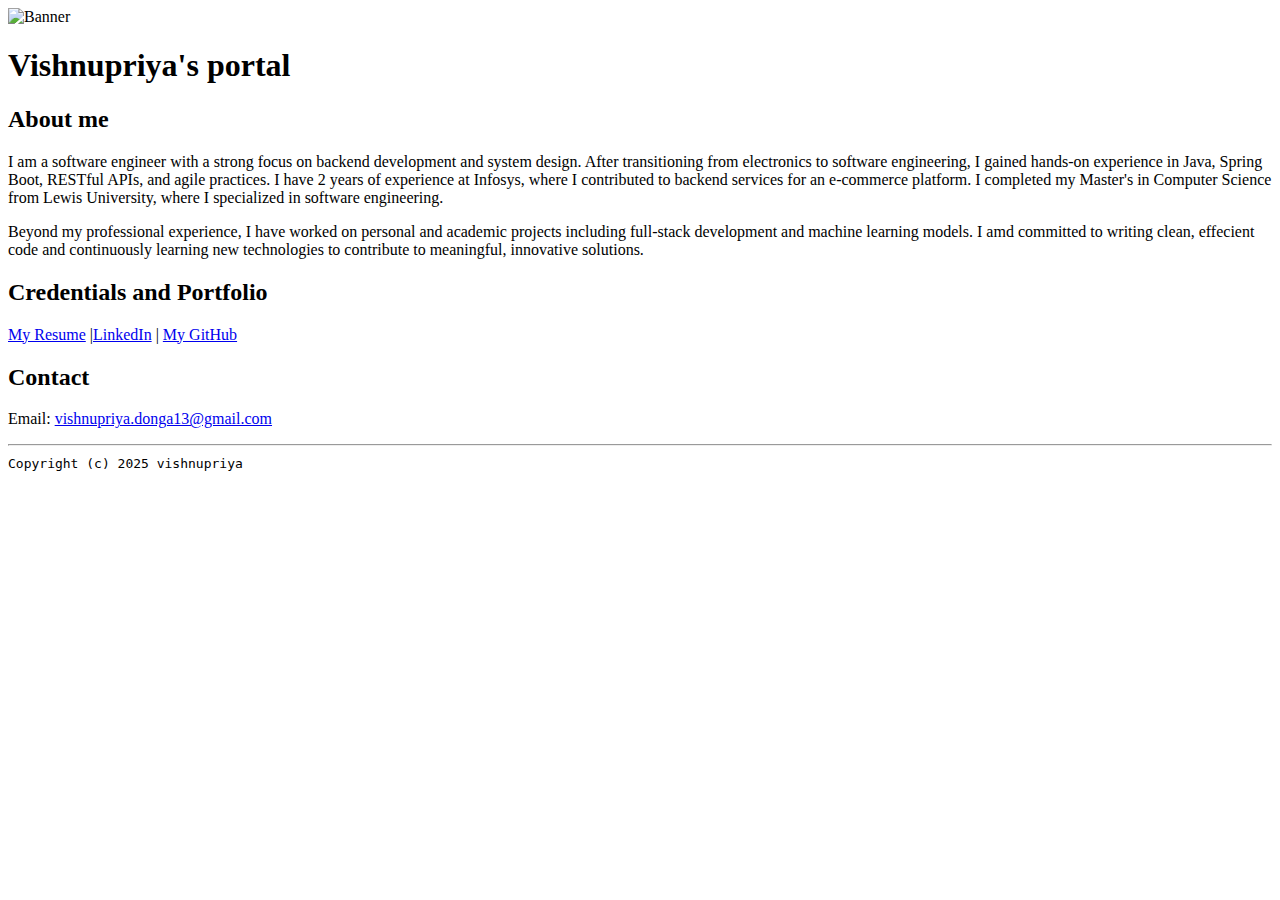
==== index.html @ f347284d "Add files via upload" ====
<!doctype html>

<!-- this is a comment for human! -->

<html lang="en">

  <header>
    <title>Vishnupriya's portal</title>
    <link rel="stylesheet" href="css/master.css">
    <link rel="FaviconIcon" href="favicon.ico" type="image/x-icon">
    <link rel="shortcut" href="favicon.ico" type="image/x-icon">
    <meta name="viewport" content="width=device-width, initial-scale=1, shrink-to-fit=no">
    <meta name="name" content="Vishnupriya's Portal">
    <meta name="robots" content="noindex, nofollow">
  </header>

  <body>
    <img src="images/banner.jpg" alt="Banner" style="width:100%; height:auto; display:block; object-fit:cover;">
    <h1>Vishnupriya's portal</h1>

    <h2>About me</h2>
    <p>I am a software engineer with a strong focus on backend development and system design. After transitioning from electronics to software engineering, I gained hands-on experience in Java, Spring Boot, RESTful APIs, and agile practices. I have 2 years of experience at Infosys, where I contributed to backend services for an e-commerce platform. I completed my Master's in Computer Science from Lewis University, where I specialized in software engineering.</p>
    <p>Beyond my professional experience, I have worked on personal and academic projects including full-stack development and machine learning models. I amd committed to writing clean, effecient code and continuously learning new technologies to contribute to meaningful, innovative solutions.</p>

    <h2>Credentials and Portfolio</h2>
    <p><a href="resume.html">My Resume</a> |<a href="https://www.linkedin.com/in/vishnupriyadonga/">LinkedIn</a> | <a href="https://github.com/VishnuPriya0313">My GitHub</a><p>

    <h2>Contact</h2>
    <p>Email: <a href="mailto:vishnupriya.donga13@gmail.com">vishnupriya.donga13@gmail.com</a></p>
  </body>

  <footer>
    <hr>
    <code>Copyright (c) 2025 vishnupriya</code>
  </footer>

</html>
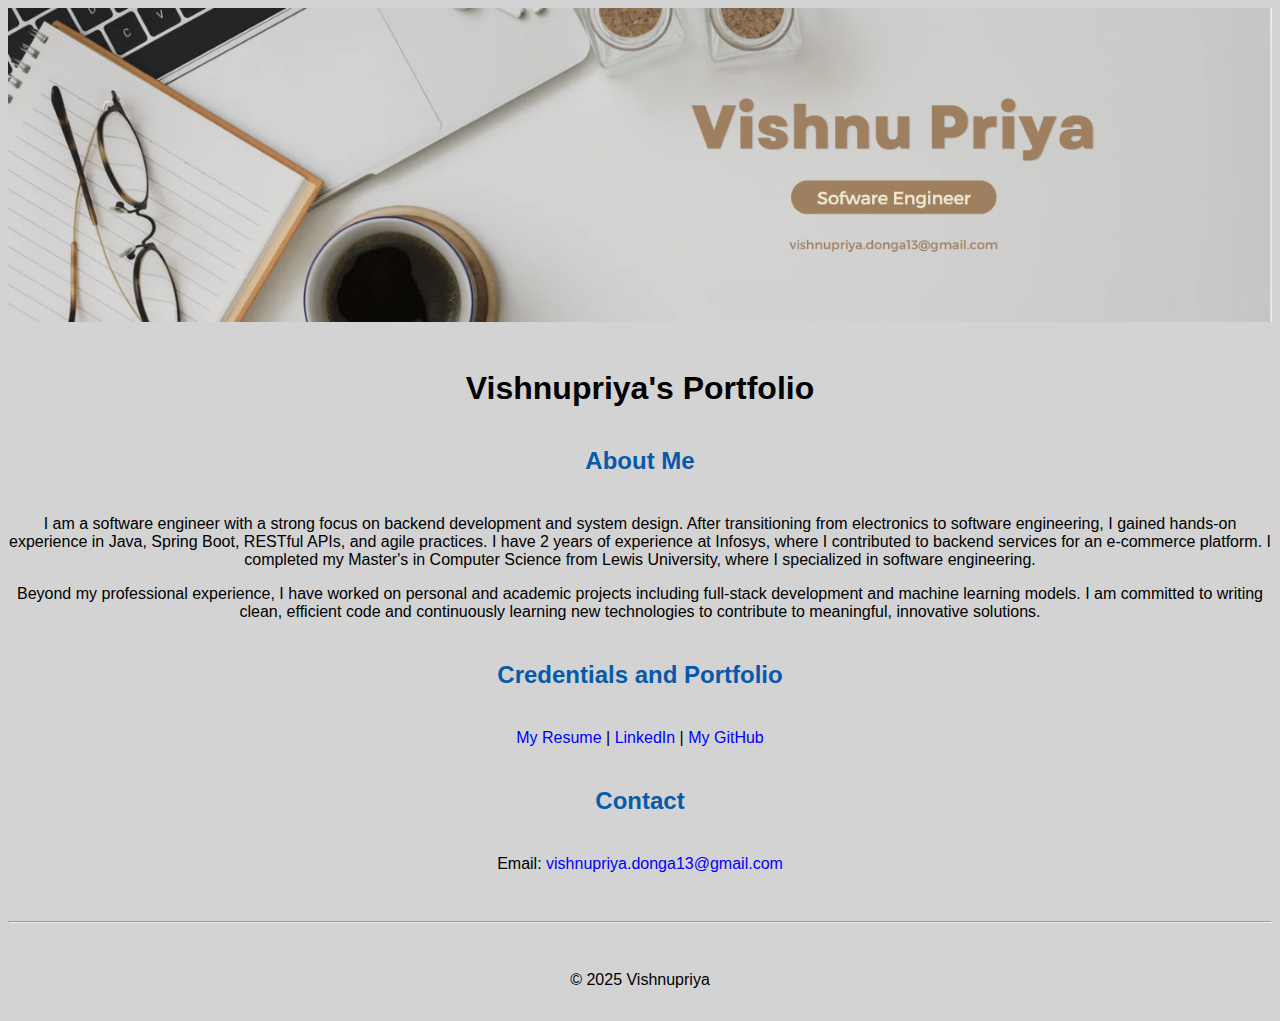
==== commit 22705b17: "commit" ====
--- a/index.html
+++ b/index.html
@@ -1,37 +1,41 @@
-<!doctype html>
-
-<!-- this is a comment for human! -->
-
+<!DOCTYPE html>
 <html lang="en">
-
-  <header>
-    <title>Vishnupriya's portal</title>
+  <head>
+    <meta charset="UTF-8">
+    <meta name="viewport" content="width=device-width, initial-scale=1.0">
+    <meta name="description" content="Vishnupriya's portfolio - A professional software engineer specialized in backend development and system design.">
+    <meta name="robots" content="noindex, nofollow">
+    <title>Vishnupriya's Portfolio</title>
     <link rel="stylesheet" href="css/master.css">
-    <link rel="FaviconIcon" href="favicon.ico" type="image/x-icon">
-    <link rel="shortcut" href="favicon.ico" type="image/x-icon">
-    <meta name="viewport" content="width=device-width, initial-scale=1, shrink-to-fit=no">
-    <meta name="name" content="Vishnupriya's Portal">
-    <meta name="robots" content="noindex, nofollow">
-  </header>
-
+    <link rel="icon" href="favicon.ico" type="image/x-icon">
+  </head>
   <body>
-    <img src="images/banner.jpg" alt="Banner" style="width:100%; height:auto; display:block; object-fit:cover;">
-    <h1>Vishnupriya's portal</h1>
-
-    <h2>About me</h2>
-    <p>I am a software engineer with a strong focus on backend development and system design. After transitioning from electronics to software engineering, I gained hands-on experience in Java, Spring Boot, RESTful APIs, and agile practices. I have 2 years of experience at Infosys, where I contributed to backend services for an e-commerce platform. I completed my Master's in Computer Science from Lewis University, where I specialized in software engineering.</p>
-    <p>Beyond my professional experience, I have worked on personal and academic projects including full-stack development and machine learning models. I amd committed to writing clean, effecient code and continuously learning new technologies to contribute to meaningful, innovative solutions.</p>
-
-    <h2>Credentials and Portfolio</h2>
-    <p><a href="resume.html">My Resume</a> |<a href="https://www.linkedin.com/in/vishnupriyadonga/">LinkedIn</a> | <a href="https://github.com/VishnuPriya0313">My GitHub</a><p>
-
-    <h2>Contact</h2>
-    <p>Email: <a href="mailto:vishnupriya.donga13@gmail.com">vishnupriya.donga13@gmail.com</a></p>
+    <header>
+      <img src="images/banner.jpg" alt="Banner" style="width:100%; height:auto; display:block; object-fit:cover;">
+      <h1>Vishnupriya's Portfolio</h1>
+    </header>
+    <main>
+      <section>
+        <h2>About Me</h2>
+        <p>I am a software engineer with a strong focus on backend development and system design. After transitioning from electronics to software engineering, I gained hands-on experience in Java, Spring Boot, RESTful APIs, and agile practices. I have 2 years of experience at Infosys, where I contributed to backend services for an e-commerce platform. I completed my Master's in Computer Science from Lewis University, where I specialized in software engineering.</p>
+        <p>Beyond my professional experience, I have worked on personal and academic projects including full-stack development and machine learning models. I am committed to writing clean, efficient code and continuously learning new technologies to contribute to meaningful, innovative solutions.</p>
+      </section>
+      <section>
+        <h2>Credentials and Portfolio</h2>
+        <p>
+          <a href="resume.html">My Resume</a> |
+          <a href="https://www.linkedin.com/in/vishnupriyadonga/" target="_blank" rel="noopener">LinkedIn</a> |
+          <a href="https://github.com/VishnuPriya0313" target="_blank" rel="noopener">My GitHub</a>
+        </p>
+      </section>
+      <section>
+        <h2>Contact</h2>
+        <p>Email: <a href="mailto:vishnupriya.donga13@gmail.com">vishnupriya.donga13@gmail.com</a></p>
+      </section>
+    </main>
+    <footer>
+      <hr>
+      <p>&copy; 2025 Vishnupriya</p>
+    </footer>
   </body>
-
-  <footer>
-    <hr>
-    <code>Copyright (c) 2025 vishnupriya</code>
-  </footer>
-
-</html>
+</html>--- a/css/master.css
+++ b/css/master.css
@@ -0,0 +1,63 @@
+/* Cascading stylesheet for the website */
+
+/* Text inside these asterisks and slashes are comments for human */
+
+  a {
+    color: blue;/* set the text color to blue here */
+    text-decoration: none; /* This means we do not want hyperlinks to be underlined */
+  }
+
+  a:hover {
+    color: red;/* set the text color to red here */
+    text-decoration: none; /* This means we do not want hyperlinks to be underlined */
+  }
+
+  body {
+    background-color: #D3D3D3;/* set the background color here */
+    color: black;/* set the text color to black here */
+    font-family: Arial, Helvetica, sans-serif;/* set the font here */
+    text-align: center;/* set the text alignment here */
+   }
+
+  footer {
+    margin-top: 2rem;
+    margin-bottom: 2rem;
+  }
+
+  h1 {
+    margin-bottom: 0.5rem;
+    margin-top: 3rem;
+   }
+
+  h2 {
+    margin-bottom: 2.5rem;
+    margin-top: 2.5rem;
+    color: #075AAB/* set the text color of to #075AAB here */
+    /* set both the bottom margin and top margin to 2.5rem here */
+   }
+
+  h3 {
+    margin-bottom: 0;
+    margin-top: 2rem;
+  }
+
+  h4 {
+    margin-bottom: 1rem;
+    margin-top: 0.5rem;
+  }
+
+  h5 {
+    margin-top: 0.5rem;
+  }
+
+  hr {
+    margin-bottom: 3rem;
+    margin-top: 3rem;
+  }
+
+  /* this controls how the bullet points in the resume page looks */
+  ul {
+    display: table;
+    margin: 0 auto;
+    text-align: left;
+  }
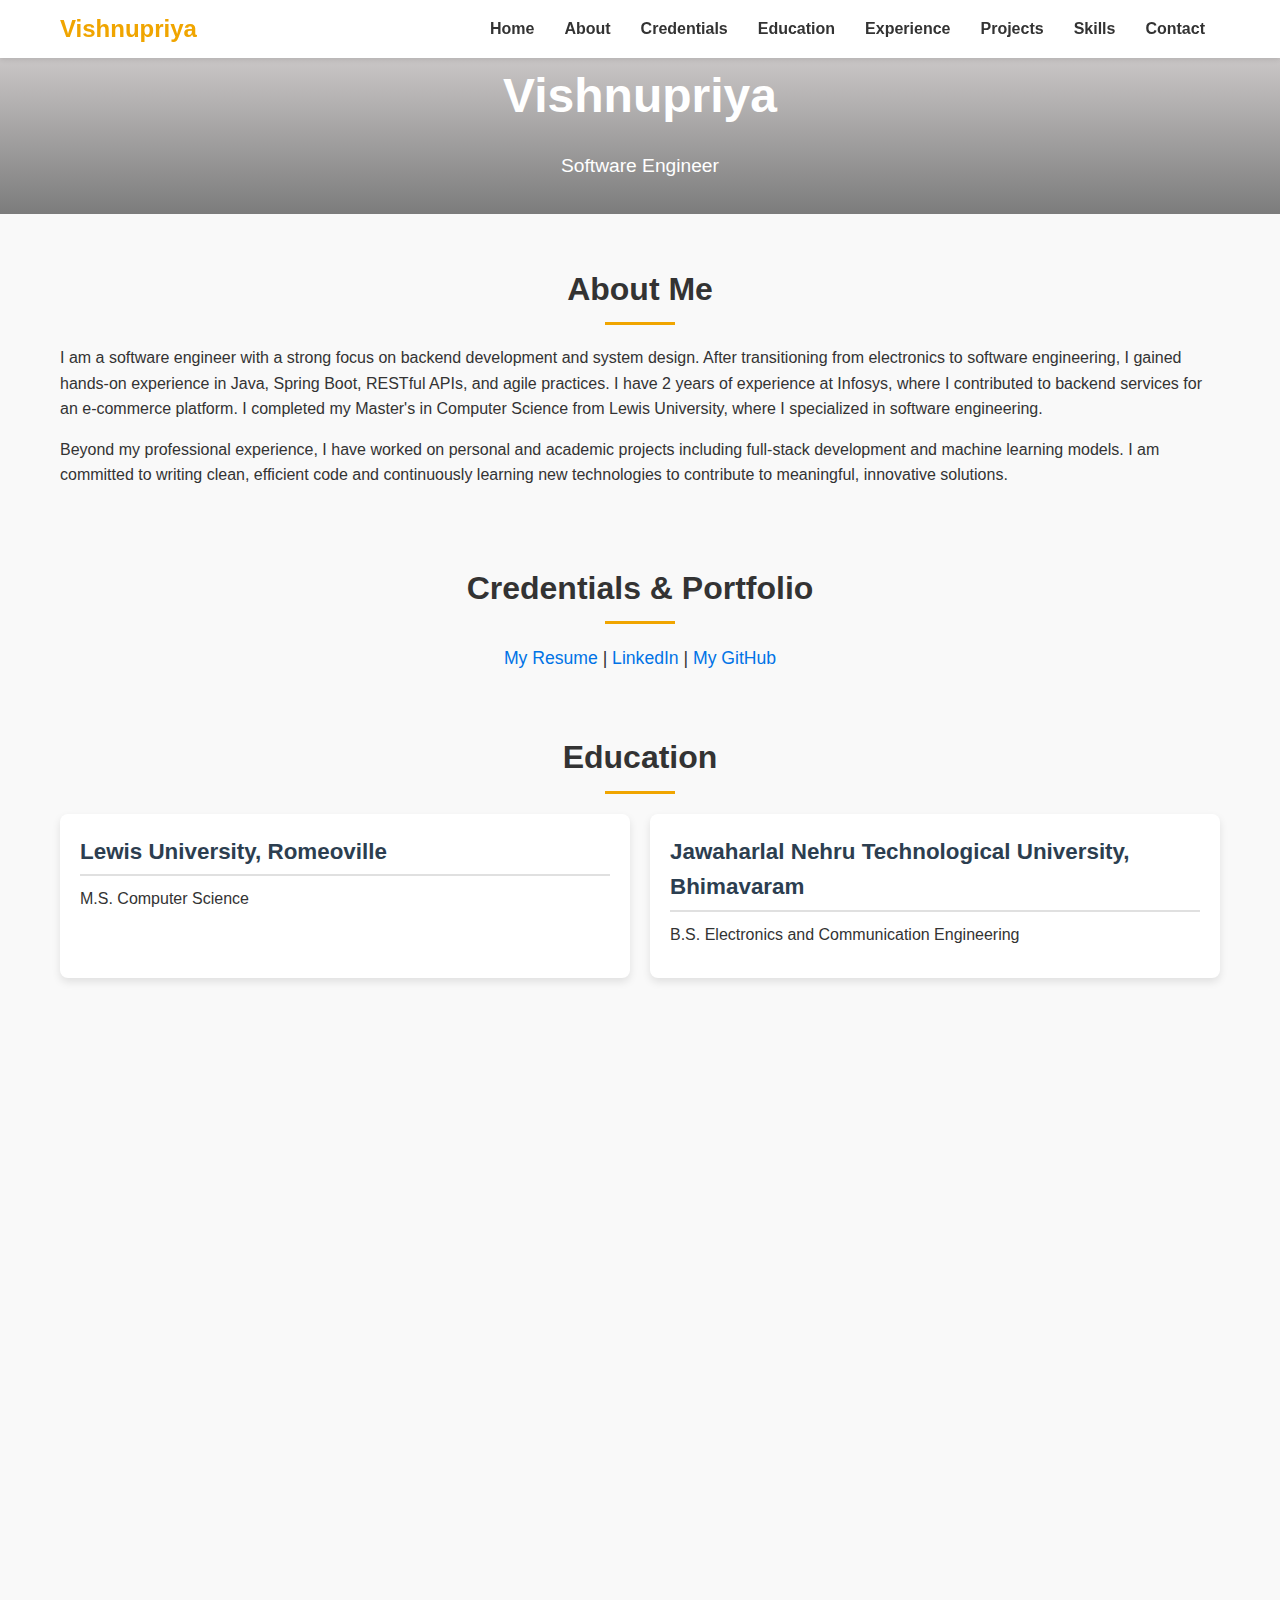
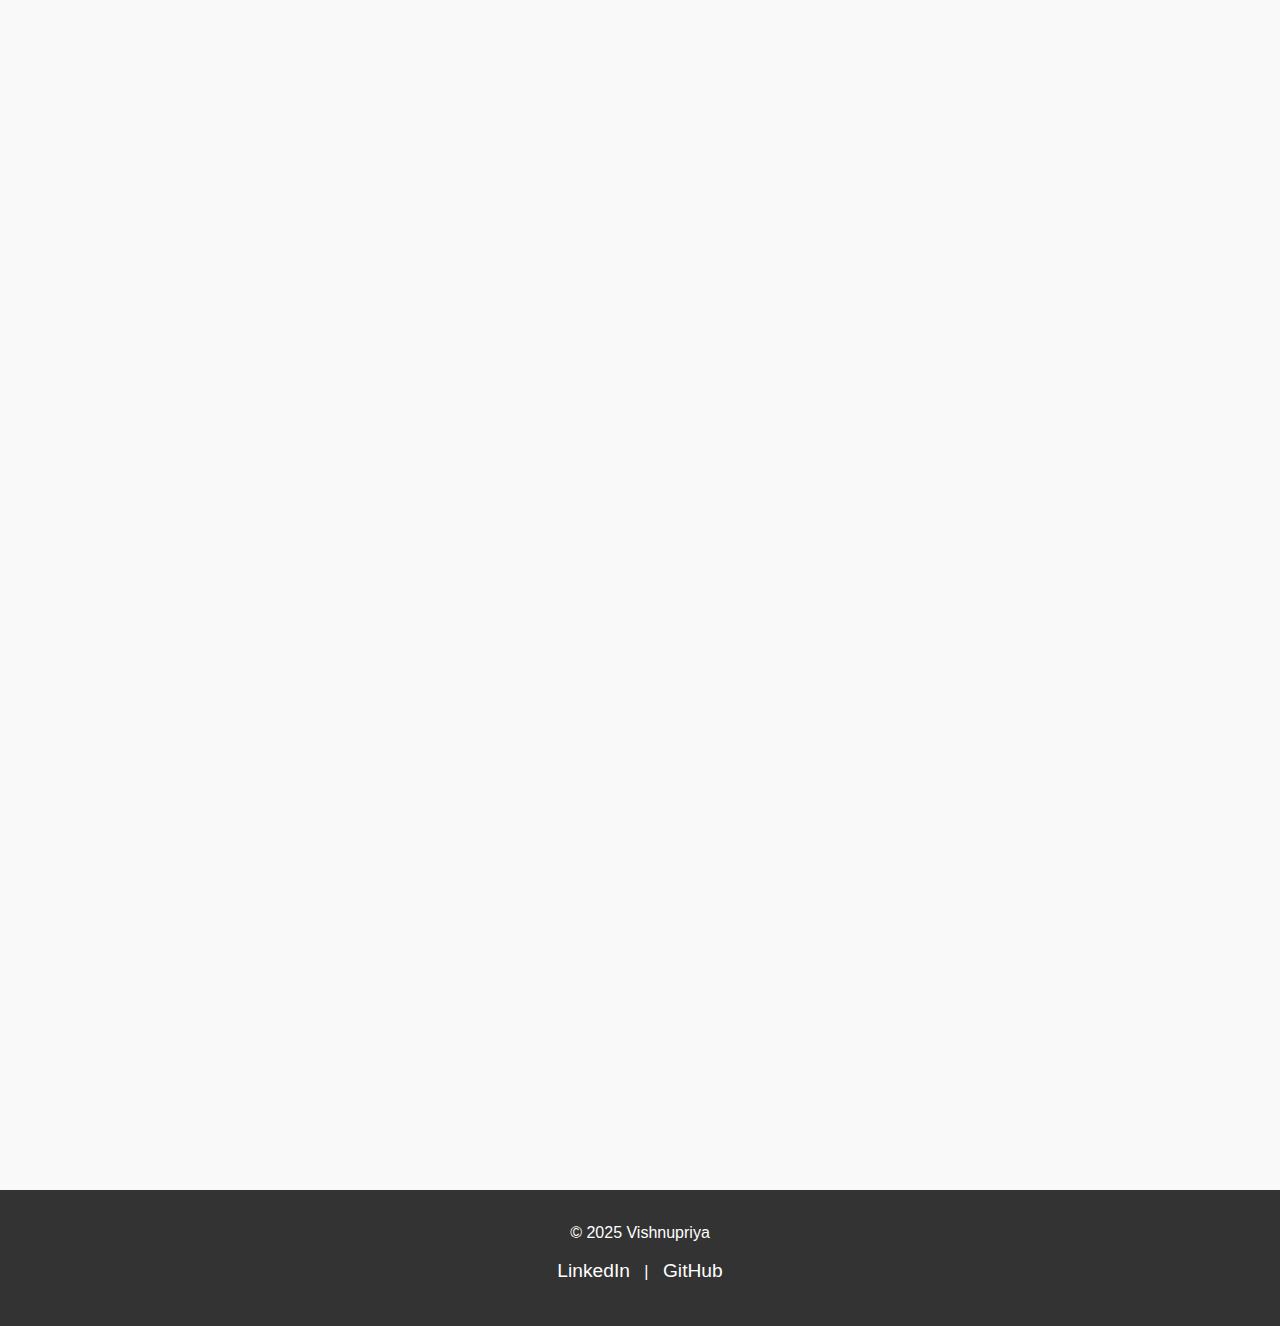
==== commit 528e2287: "commit" ====
--- a/index.html
+++ b/index.html
@@ -1,41 +1,234 @@
 <!DOCTYPE html>
 <html lang="en">
   <head>
-    <meta charset="UTF-8">
-    <meta name="viewport" content="width=device-width, initial-scale=1.0">
-    <meta name="description" content="Vishnupriya's portfolio - A professional software engineer specialized in backend development and system design.">
-    <meta name="robots" content="noindex, nofollow">
-    <title>Vishnupriya's Portfolio</title>
-    <link rel="stylesheet" href="css/master.css">
-    <link rel="icon" href="favicon.ico" type="image/x-icon">
+    <meta charset="UTF-8" />
+    <meta name="viewport" content="width=device-width, initial-scale=1.0" />
+    <meta name="description" content="Vishnupriya's portfolio and resume – A professional software engineer specialized in backend development and system design." />
+    <meta name="robots" content="noindex, nofollow" />
+    <title>Vishnupriya's Portfolio & Resume</title>
+    <link rel="icon" href="favicon.ico" type="image/x-icon" />
+    <link rel="stylesheet" href="css/master.css" />
   </head>
   <body>
-    <header>
-      <img src="images/banner.jpg" alt="Banner" style="width:100%; height:auto; display:block; object-fit:cover;">
-      <h1>Vishnupriya's Portfolio</h1>
+    <!-- NAVIGATION -->
+    <nav>
+      <div class="nav-container">
+        <h2>Vishnupriya</h2>
+        <ul>
+          <li><a href="#home">Home</a></li>
+          <li><a href="#about">About</a></li>
+          <li><a href="#credentials">Credentials</a></li>
+          <li><a href="#education">Education</a></li>
+          <li><a href="#experience">Experience</a></li>
+          <li><a href="#projects">Projects</a></li>
+          <li><a href="#skills">Skills</a></li>
+          <li><a href="#contact">Contact</a></li>
+        </ul>
+      </div>
+    </nav>
+    
+    <!-- HERO SECTION -->
+    <header id="home">
+      <div class="hero-content">
+        <h1>Vishnupriya</h1>
+        <p>Software Engineer</p>
+      </div>
     </header>
+    
+    <!-- MAIN CONTENT -->
     <main>
-      <section>
+      <!-- ABOUT SECTION -->
+      <section id="about">
         <h2>About Me</h2>
-        <p>I am a software engineer with a strong focus on backend development and system design. After transitioning from electronics to software engineering, I gained hands-on experience in Java, Spring Boot, RESTful APIs, and agile practices. I have 2 years of experience at Infosys, where I contributed to backend services for an e-commerce platform. I completed my Master's in Computer Science from Lewis University, where I specialized in software engineering.</p>
-        <p>Beyond my professional experience, I have worked on personal and academic projects including full-stack development and machine learning models. I am committed to writing clean, efficient code and continuously learning new technologies to contribute to meaningful, innovative solutions.</p>
-      </section>
-      <section>
-        <h2>Credentials and Portfolio</h2>
+        <div class="about-content">
+          <div class="about-text">
+            <p>
+              I am a software engineer with a strong focus on backend development and system design. After transitioning from electronics to software engineering, I gained hands-on experience in Java, Spring Boot, RESTful APIs, and agile practices. I have 2 years of experience at Infosys, where I contributed to backend services for an e-commerce platform. I completed my Master's in Computer Science from Lewis University, where I specialized in software engineering.
+            </p>
+            <p>
+              Beyond my professional experience, I have worked on personal and academic projects including full-stack development and machine learning models. I am committed to writing clean, efficient code and continuously learning new technologies to contribute to meaningful, innovative solutions.
+            </p>
+          </div>
+        </div>
+      </section>
+      
+      <!-- CREDENTIALS & PORTFOLIO SECTION -->
+      <section id="credentials">
+        <h2>Credentials & Portfolio</h2>
         <p>
-          <a href="resume.html">My Resume</a> |
-          <a href="https://www.linkedin.com/in/vishnupriyadonga/" target="_blank" rel="noopener">LinkedIn</a> |
-          <a href="https://github.com/VishnuPriya0313" target="_blank" rel="noopener">My GitHub</a>
+          <a href="resume.html" target="_blank">My Resume</a> |
+          <a href="https://www.linkedin.com/in/vishnupriyadonga/" target="_blank">LinkedIn</a> |
+          <a href="https://github.com/VishnuPriya0313" target="_blank">My GitHub</a>
         </p>
       </section>
-      <section>
+      
+      <!-- EDUCATION SECTION -->
+      <section id="education">
+        <h2>Education</h2>
+        <div class="card-grid">
+          <div class="card">
+            <h3>Lewis University, Romeoville</h3>
+            <p>M.S. Computer Science</p>
+          </div>
+          <div class="card">
+            <h3>Jawaharlal Nehru Technological University, Bhimavaram</h3>
+            <p>B.S. Electronics and Communication Engineering</p>
+          </div>
+        </div>
+      </section>
+      
+      <!-- PROFESSIONAL EXPERIENCE SECTION -->
+      <section id="experience">
+        <h2>Professional Experience</h2>
+        <div class="card-grid">
+          <div class="card">
+            <h3>Systems Engineer</h3>
+            <p><strong>Infosys, Hyderabad, India</strong><br>Sep 2021 – Aug 2023</p>
+            <p>
+              <strong>Tech Stack:</strong> Java, Spring Boot, REST APIs, JUnit, Swagger, Postman, SonarQube, Maven, XML, JSON, Git, Bitbucket, Confluence
+            </p>
+            <ul>
+              <li>Developed and maintained backend services for a US-based e-commerce application.</li>
+              <li>Worked on key modules including payments, address management, and cart/checkout.</li>
+              <li>Created and executed test cases to ensure high software quality.</li>
+              <li>Collaborated with cross-functional teams in Agile sprints.</li>
+              <li>Utilized tools such as Postman, Swagger, and JIRA.</li>
+            </ul>
+          </div>
+        </div>
+      </section>
+      
+      <!-- PROJECTS SECTION -->
+      <section id="projects">
+        <h2>Projects</h2>
+        <div class="card-grid">
+          <div class="card">
+            <h3>TODO Manager</h3>
+            <p>
+              <strong>Tech Stack:</strong> Java, Spring Boot, React, REST APIs, H2 Database, Maven, Postman
+            </p>
+            <ul>
+              <li>Built a full-stack task manager with Spring Boot (backend) and React (frontend).</li>
+              <li>Optimized database queries using JPA and validated APIs with Swagger/Postman.</li>
+            </ul>
+          </div>
+          <div class="card">
+            <h3>Predictive Model for Student Mental Health</h3>
+            <p>
+              <strong>Tech Stack:</strong> Python, Pandas, Scikit-learn, Matplotlib
+            </p>
+            <ul>
+              <li>Conducted exploratory data analysis and engineered features to boost model accuracy.</li>
+              <li>Built machine learning models and leveraged data visualization for insights.</li>
+            </ul>
+          </div>
+          <div class="card">
+            <h3>KS Biryanis &amp; Pulihoras</h3>
+            <p>
+              <strong>Tech Stack:</strong> Django, HTML, CSS, GitHub
+            </p>
+            <ul>
+              <li>Created an online food ordering system with user authentication and dynamic menus.</li>
+              <li>Focused on a responsive UI to enhance user engagement.</li>
+            </ul>
+          </div>
+        </div>
+      </section>
+      
+      <!-- TECHNICAL SKILLS SECTION -->
+      <section id="skills">
+        <h2>Technical Skills</h2>
+        <div class="card-grid">
+          <div class="card">
+            <h3>Programming Languages</h3>
+            <p>Java, Python, C, SQL</p>
+          </div>
+          <div class="card">
+            <h3>Frameworks &amp; Tools</h3>
+            <p>Spring Boot, Django, Pandas, MATLAB</p>
+          </div>
+          <div class="card">
+            <h3>Web Technologies</h3>
+            <p>HTML, CSS, REST APIs, JSON, XML</p>
+          </div>
+          <div class="card">
+            <h3>Databases</h3>
+            <p>MySQL</p>
+          </div>
+          <div class="card">
+            <h3>Testing &amp; API</h3>
+            <p>JUnit, Postman, Swagger</p>
+          </div>
+          <div class="card">
+            <h3>Project Management</h3>
+            <p>JIRA, Confluence, Bitbucket</p>
+          </div>
+          <div class="card">
+            <h3>Version Control</h3>
+            <p>Git, GitHub</p>
+          </div>
+          <div class="card">
+            <h3>Operating Systems</h3>
+            <p>Linux (Ubuntu, Kali), Windows</p>
+          </div>
+          <div class="card">
+            <h3>Other Tools</h3>
+            <p>SonarQube, Maven</p>
+          </div>
+        </div>
+      </section>
+      
+      <!-- CONTACT SECTION -->
+      <section id="contact">
         <h2>Contact</h2>
-        <p>Email: <a href="mailto:vishnupriya.donga13@gmail.com">vishnupriya.donga13@gmail.com</a></p>
+        <div class="contact-info">
+          <div>
+            <p><strong>Email:</strong> <a href="mailto:vishnupriya.donga13@gmail.com">vishnupriya.donga13@gmail.com</a></p>
+            <p><strong>LinkedIn:</strong> <a href="https://www.linkedin.com/in/vishnupriyadonga/" target="_blank">vishnupriyadonga</a></p>
+            <p><strong>GitHub:</strong> <a href="https://github.com/VishnuPriya0313" target="_blank">VishnuPriya0313</a></p>
+          </div>
+        </div>
       </section>
     </main>
+    
+    <!-- FOOTER -->
     <footer>
-      <hr>
       <p>&copy; 2025 Vishnupriya</p>
+      <p class="social-links">
+        <a href="https://www.linkedin.com/in/vishnupriyadonga/" target="_blank">LinkedIn</a> |
+        <a href="https://github.com/VishnuPriya0313" target="_blank">GitHub</a>
+      </p>
     </footer>
+    
+    <!-- Inline JavaScript: Reveal sections on scroll & Smooth internal scrolling -->
+    <script>
+      // Reveal sections when scrolling into view
+      const sections = document.querySelectorAll("section");
+      const revealOnScroll = (entries, observer) => {
+        entries.forEach(entry => {
+          if (entry.isIntersecting) {
+            entry.target.classList.add("show");
+            observer.unobserve(entry.target);
+          }
+        });
+      };
+      const observer = new IntersectionObserver(revealOnScroll, { threshold: 0.1 });
+      sections.forEach(section => observer.observe(section));
+      
+      // Smooth scrolling for internal nav links
+      const navLinks = document.querySelectorAll("nav ul li a");
+      navLinks.forEach(link => {
+        link.addEventListener("click", function(e) {
+          if (this.getAttribute("href").startsWith("#")) {
+            e.preventDefault();
+            const targetID = this.getAttribute("href");
+            const targetSection = document.querySelector(targetID);
+            if (targetSection) {
+              window.scrollTo({ top: targetSection.offsetTop - 50, behavior: "smooth" });
+            }
+          }
+        });
+      });
+    </script>
   </body>
 </html>--- a/css/master.css
+++ b/css/master.css
@@ -1,63 +1,157 @@
-/* Cascading stylesheet for the website */
+/* Reset & Base Styles */
+* { margin: 0; padding: 0; box-sizing: border-box; }
+html { scroll-behavior: smooth; }
+body {
+  font-family: "Segoe UI", Tahoma, sans-serif;
+  background-color: #f9f9f9;
+  color: #333;
+  line-height: 1.6;
+}
+a { text-decoration: none; color: #0073e6; }
+a:hover { text-decoration: underline; }
 
-/* Text inside these asterisks and slashes are comments for human */
+/* NAVIGATION */
+nav {
+  width: 100%;
+  background: #fff;
+  box-shadow: 0 2px 5px rgba(0,0,0,0.1);
+  position: sticky;
+  top: 0;
+  z-index: 1000;
+}
+nav .nav-container {
+  max-width: 1200px;
+  margin: 0 auto;
+  padding: 10px 20px;
+  display: flex;
+  justify-content: space-between;
+  align-items: center;
+}
+nav .nav-container h2 {
+  font-size: 1.5rem;
+  color: #f0a500;
+}
+nav ul { list-style: none; display: flex; }
+nav ul li { margin: 0 15px; }
+nav ul li a {
+  font-weight: 600;
+  transition: color 0.3s;
+  color: #333;
+}
+nav ul li a:hover { color: #f0a500; }
 
-  a {
-    color: blue;/* set the text color to blue here */
-    text-decoration: none; /* This means we do not want hyperlinks to be underlined */
-  }
+/* HERO / BANNER */
+header {
+  width: 100%;
+  height: auto;
+  background: 
+    linear-gradient(rgba(155, 148, 148, 0.5), rgba(0,0,0,0.5)),
+no-repeat center center/cover;
+  display: flex;
+  justify-content: center;
+  align-items: center;
+  text-align: center;
+  color: #fff;
+}
+header .hero-content {
+  max-width: 800px;
+  padding: 0 20px;
+}
+header h1 { font-size: 3rem; margin-bottom: 1rem; }
+header p { font-size: 1.2rem; margin-bottom: 2rem; }
+header .hero-btn {
+  display: inline-block;
+  background-color: #f0a500;
+  color: #fff;
+  padding: 10px 20px;
+  border-radius: 4px;
+  font-weight: 600;
+  transition: background-color 0.3s;
+}
+header .hero-btn:hover { background-color: #cf8800; }
 
-  a:hover {
-    color: red;/* set the text color to red here */
-    text-decoration: none; /* This means we do not want hyperlinks to be underlined */
-  }
+/* MAIN CONTENT CONTAINER */
+main { max-width: 1200px; margin: 0 auto; padding: 50px 20px; }
+section {
+  margin-bottom: 60px;
+  opacity: 0; transform: translateY(40px);
+  transition: all 0.6s ease;
+}
+section.show { opacity: 1; transform: translateY(0); }
+section h2 {
+  font-size: 2rem; text-align: center;
+  margin-bottom: 30px; position: relative;
+}
+section h2::after {
+  content: "";
+  width: 70px; height: 3px;
+  background: #f0a500;
+  position: absolute; bottom: -10px;
+  left: 50%; transform: translateX(-50%);
+}
 
-  body {
-    background-color: #D3D3D3;/* set the background color here */
-    color: black;/* set the text color to black here */
-    font-family: Arial, Helvetica, sans-serif;/* set the font here */
-    text-align: center;/* set the text alignment here */
-   }
+/* ABOUT SECTION */
+#about .about-content {
+  display: flex; flex-wrap: wrap; gap: 40px;
+  align-items: center; justify-content: center;
+}
+#about .about-text { flex: 1 1 400px; }
+#about .about-text p { margin-bottom: 15px; }
+#about .about-img { flex: 1 1 400px; text-align: center; }
+#about .about-img img {
+  width: 300px; max-width: 100%; border-radius: 8px;
+}
 
-  footer {
-    margin-top: 2rem;
-    margin-bottom: 2rem;
-  }
+/* CREDENTIALS / PORTFOLIO */
+#credentials p { text-align: center; font-size: 1.1rem; }
 
-  h1 {
-    margin-bottom: 0.5rem;
-    margin-top: 3rem;
-   }
+/* CARD GRID */
+.card-grid {
+  display: grid;
+  grid-template-columns: repeat(auto-fit, minmax(280px, 1fr));
+  gap: 20px; margin-bottom: 40px;
+}
+.card {
+  background: #fff;
+  border-radius: 8px;
+  box-shadow: 0 4px 8px rgba(0,0,0,0.1);
+  padding: 20px;
+  transition: transform 0.3s, box-shadow 0.3s;
+}
+.card:hover {
+  transform: translateY(-5px);
+  box-shadow: 0 8px 16px rgba(0,0,0,0.2);
+}
+.card h3 {
+  font-size: 1.4em;
+  margin-bottom: 10px;
+  color: #2c3e50;
+  border-bottom: 2px solid #e0e0e0;
+  padding-bottom: 5px;
+}
+.card p { margin-bottom: 10px; }
+.card ul { list-style: disc; margin-left: 20px; }
 
-  h2 {
-    margin-bottom: 2.5rem;
-    margin-top: 2.5rem;
-    color: #075AAB/* set the text color of to #075AAB here */
-    /* set both the bottom margin and top margin to 2.5rem here */
-   }
+/* CONTACT */
+#contact .contact-info {
+  display: flex; flex-wrap: wrap;
+  align-items: center; justify-content: center;
+  gap: 40px;
+}
+#contact .contact-info div { flex: 1 1 300px; text-align: center; }
 
-  h3 {
-    margin-bottom: 0;
-    margin-top: 2rem;
-  }
+/* FOOTER */
+footer {
+  background: #333; color: #fff;
+  text-align: center; padding: 30px 20px;
+}
+footer p { margin-bottom: 10px; }
+footer .social-links a {
+  color: #fff; margin: 0 10px; font-size: 1.2rem;
+}
 
-  h4 {
-    margin-bottom: 1rem;
-    margin-top: 0.5rem;
-  }
-
-  h5 {
-    margin-top: 0.5rem;
-  }
-
-  hr {
-    margin-bottom: 3rem;
-    margin-top: 3rem;
-  }
-
-  /* this controls how the bullet points in the resume page looks */
-  ul {
-    display: table;
-    margin: 0 auto;
-    text-align: left;
-  }
+/* MEDIA QUERIES */
+@media (max-width: 768px) {
+  header h1 { font-size: 2rem; }
+  header p { font-size: 1rem; }
+}
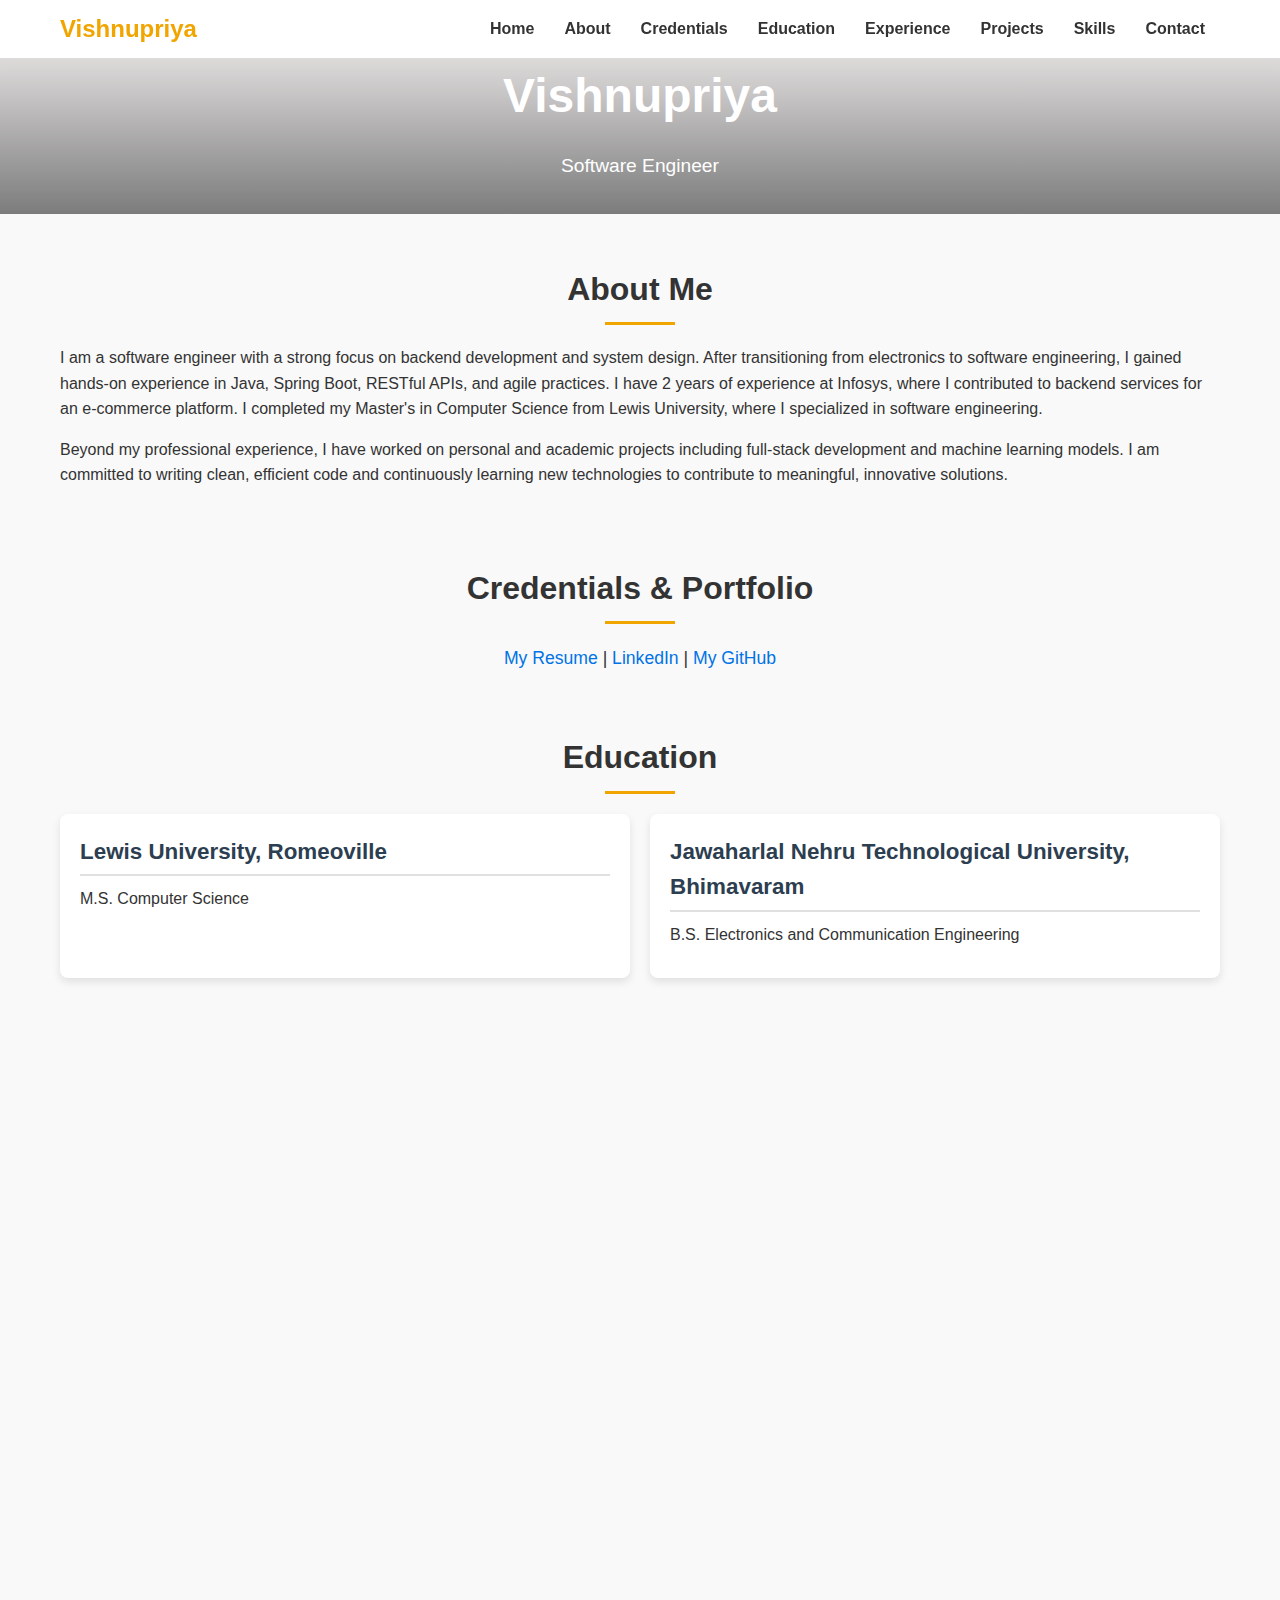
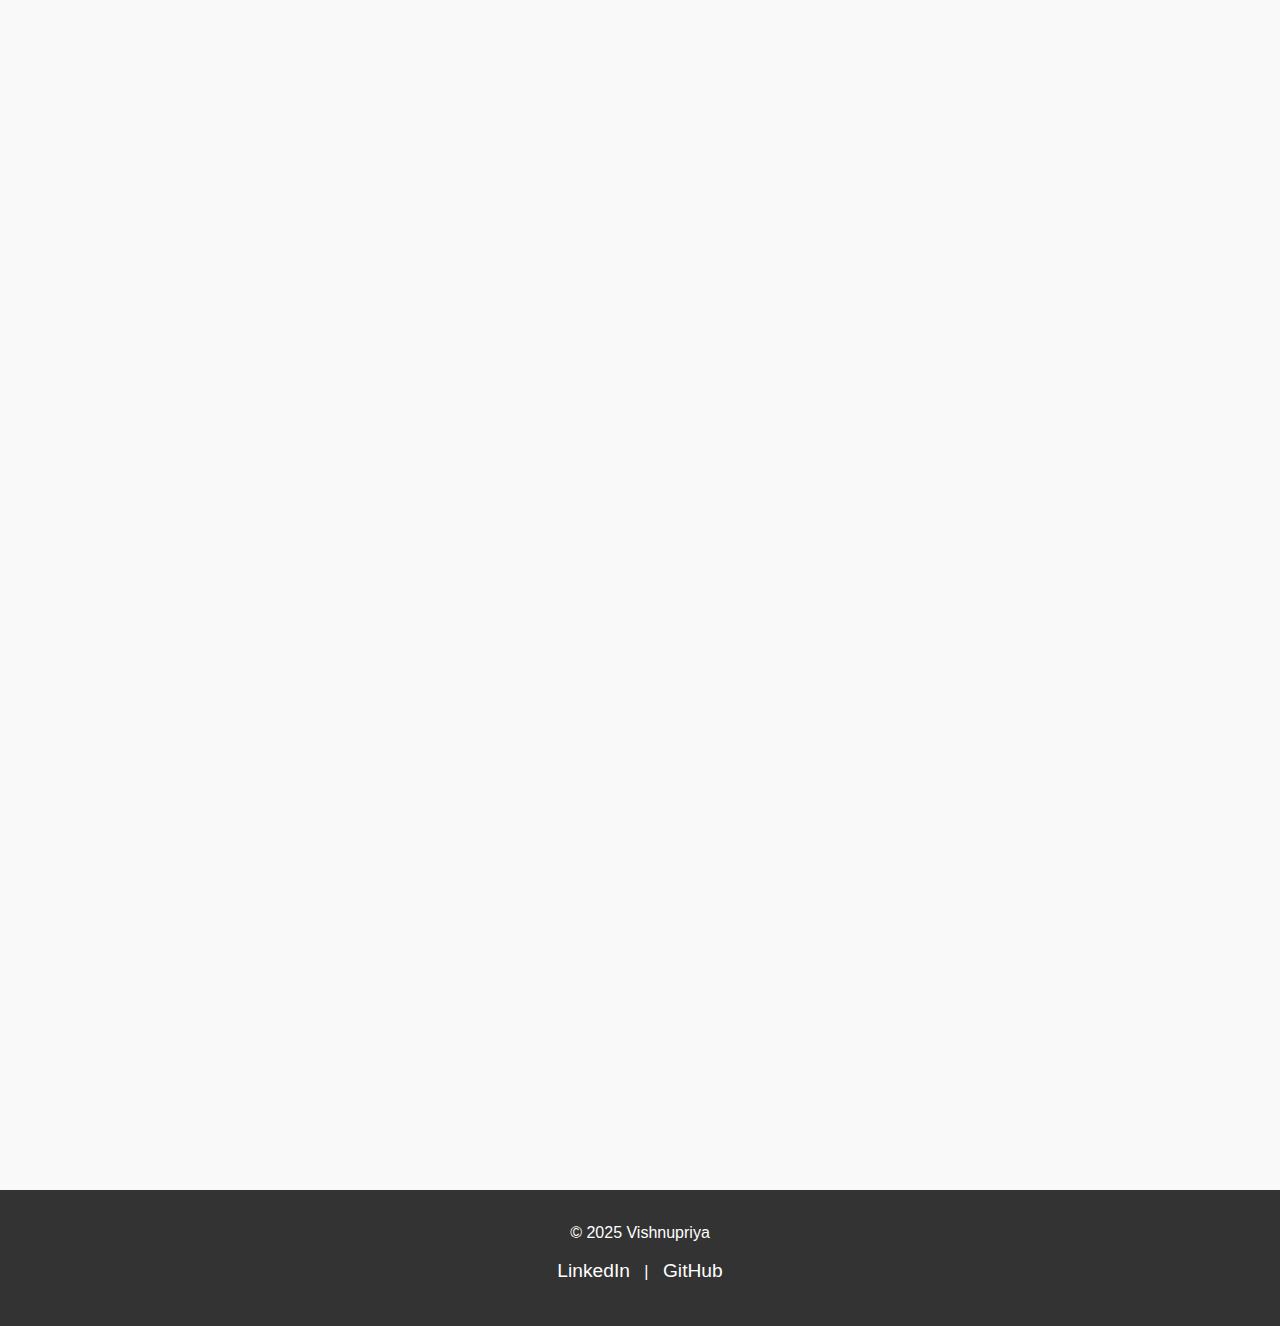
==== commit 9afbadb4: "commit" ====
--- a/index.html
+++ b/index.html
@@ -7,6 +7,165 @@
     <meta name="robots" content="noindex, nofollow" />
     <title>Vishnupriya's Portfolio & Resume</title>
     <link rel="icon" href="favicon.ico" type="image/x-icon" />
+    <style>
+      /* Reset & Base Styles */
+      * { margin: 0; padding: 0; box-sizing: border-box; }
+      html { scroll-behavior: smooth; }
+      body {
+        font-family: "Segoe UI", Tahoma, sans-serif;
+        background-color: #f9f9f9;
+        color: #333;
+        line-height: 1.6;
+      }
+      a { text-decoration: none; color: #0073e6; }
+      a:hover { text-decoration: underline; }
+
+      /* NAVIGATION */
+      nav {
+        width: 100%;
+        background: #fff;
+        box-shadow: 0 2px 5px rgba(224, 222, 222, 0.1);
+        position: sticky;
+        top: 0;
+        z-index: 1000;
+      }
+      nav .nav-container {
+        max-width: 1200px;
+        margin: 0 auto;
+        padding: 10px 20px;
+        display: flex;
+        justify-content: space-between;
+        align-items: center;
+      }
+      nav .nav-container h2 {
+        font-size: 1.5rem;
+        color: #f0a500;
+      }
+      nav ul { list-style: none; display: flex; }
+      nav ul li { margin: 0 15px; }
+      nav ul li a {
+        font-weight: 600;
+        transition: color 0.3s;
+        color: #333;
+      }
+      nav ul li a:hover { color: #f0a500; }
+
+      /* HERO / BANNER */
+      header {
+        width: 100%;
+        height: auto;
+        background: 
+          linear-gradient(rgba(194, 188, 188, 0.5), rgba(0,0,0,0.5)),
+      no-repeat center center/cover;
+        display: flex;
+        justify-content: center;
+        align-items: center;
+        text-align: center;
+        color: #fff;
+      }
+      header .hero-content {
+        max-width: 800px;
+        padding: 0 20px;
+      }
+      header h1 { font-size: 3rem; margin-bottom: 1rem; }
+      header p { font-size: 1.2rem; margin-bottom: 2rem; }
+      header .hero-btn {
+        display: inline-block;
+        background-color: #f0a500;
+        color: #fff;
+        padding: 10px 20px;
+        border-radius: 4px;
+        font-weight: 600;
+        transition: background-color 0.3s;
+      }
+      header .hero-btn:hover { background-color: #cf8800; }
+
+      /* MAIN CONTENT CONTAINER */
+      main { max-width: 1200px; margin: 0 auto; padding: 50px 20px; }
+      section {
+        margin-bottom: 60px;
+        opacity: 0; transform: translateY(40px);
+        transition: all 0.6s ease;
+      }
+      section.show { opacity: 1; transform: translateY(0); }
+      section h2 {
+        font-size: 2rem; text-align: center;
+        margin-bottom: 30px; position: relative;
+      }
+      section h2::after {
+        content: "";
+        width: 70px; height: 3px;
+        background: #f0a500;
+        position: absolute; bottom: -10px;
+        left: 50%; transform: translateX(-50%);
+      }
+
+      /* ABOUT SECTION */
+      #about .about-content {
+        display: flex; flex-wrap: wrap; gap: 40px;
+        align-items: center; justify-content: center;
+      }
+      #about .about-text { flex: 1 1 400px; }
+      #about .about-text p { margin-bottom: 15px; }
+      #about .about-img { flex: 1 1 400px; text-align: center; }
+      #about .about-img img {
+        width: 300px; max-width: 100%; border-radius: 8px;
+      }
+
+      /* CREDENTIALS / PORTFOLIO */
+      #credentials p { text-align: center; font-size: 1.1rem; }
+
+      /* CARD GRID */
+      .card-grid {
+        display: grid;
+        grid-template-columns: repeat(auto-fit, minmax(280px, 1fr));
+        gap: 20px; margin-bottom: 40px;
+      }
+      .card {
+        background: #fff;
+        border-radius: 8px;
+        box-shadow: 0 4px 8px rgba(0,0,0,0.1);
+        padding: 20px;
+        transition: transform 0.3s, box-shadow 0.3s;
+      }
+      .card:hover {
+        transform: translateY(-5px);
+        box-shadow: 0 8px 16px rgba(0,0,0,0.2);
+      }
+      .card h3 {
+        font-size: 1.4em;
+        margin-bottom: 10px;
+        color: #2c3e50;
+        border-bottom: 2px solid #e0e0e0;
+        padding-bottom: 5px;
+      }
+      .card p { margin-bottom: 10px; }
+      .card ul { list-style: disc; margin-left: 20px; }
+
+      /* CONTACT */
+      #contact .contact-info {
+        display: flex; flex-wrap: wrap;
+        align-items: center; justify-content: center;
+        gap: 40px;
+      }
+      #contact .contact-info div { flex: 1 1 300px; text-align: center; }
+
+      /* FOOTER */
+      footer {
+        background: #333; color: #fff;
+        text-align: center; padding: 30px 20px;
+      }
+      footer p { margin-bottom: 10px; }
+      footer .social-links a {
+        color: #fff; margin: 0 10px; font-size: 1.2rem;
+      }
+
+      /* MEDIA QUERIES */
+      @media (max-width: 768px) {
+        header h1 { font-size: 2rem; }
+        header p { font-size: 1rem; }
+      }
+    </style>
     <link rel="stylesheet" href="css/master.css" />
   </head>
   <body>
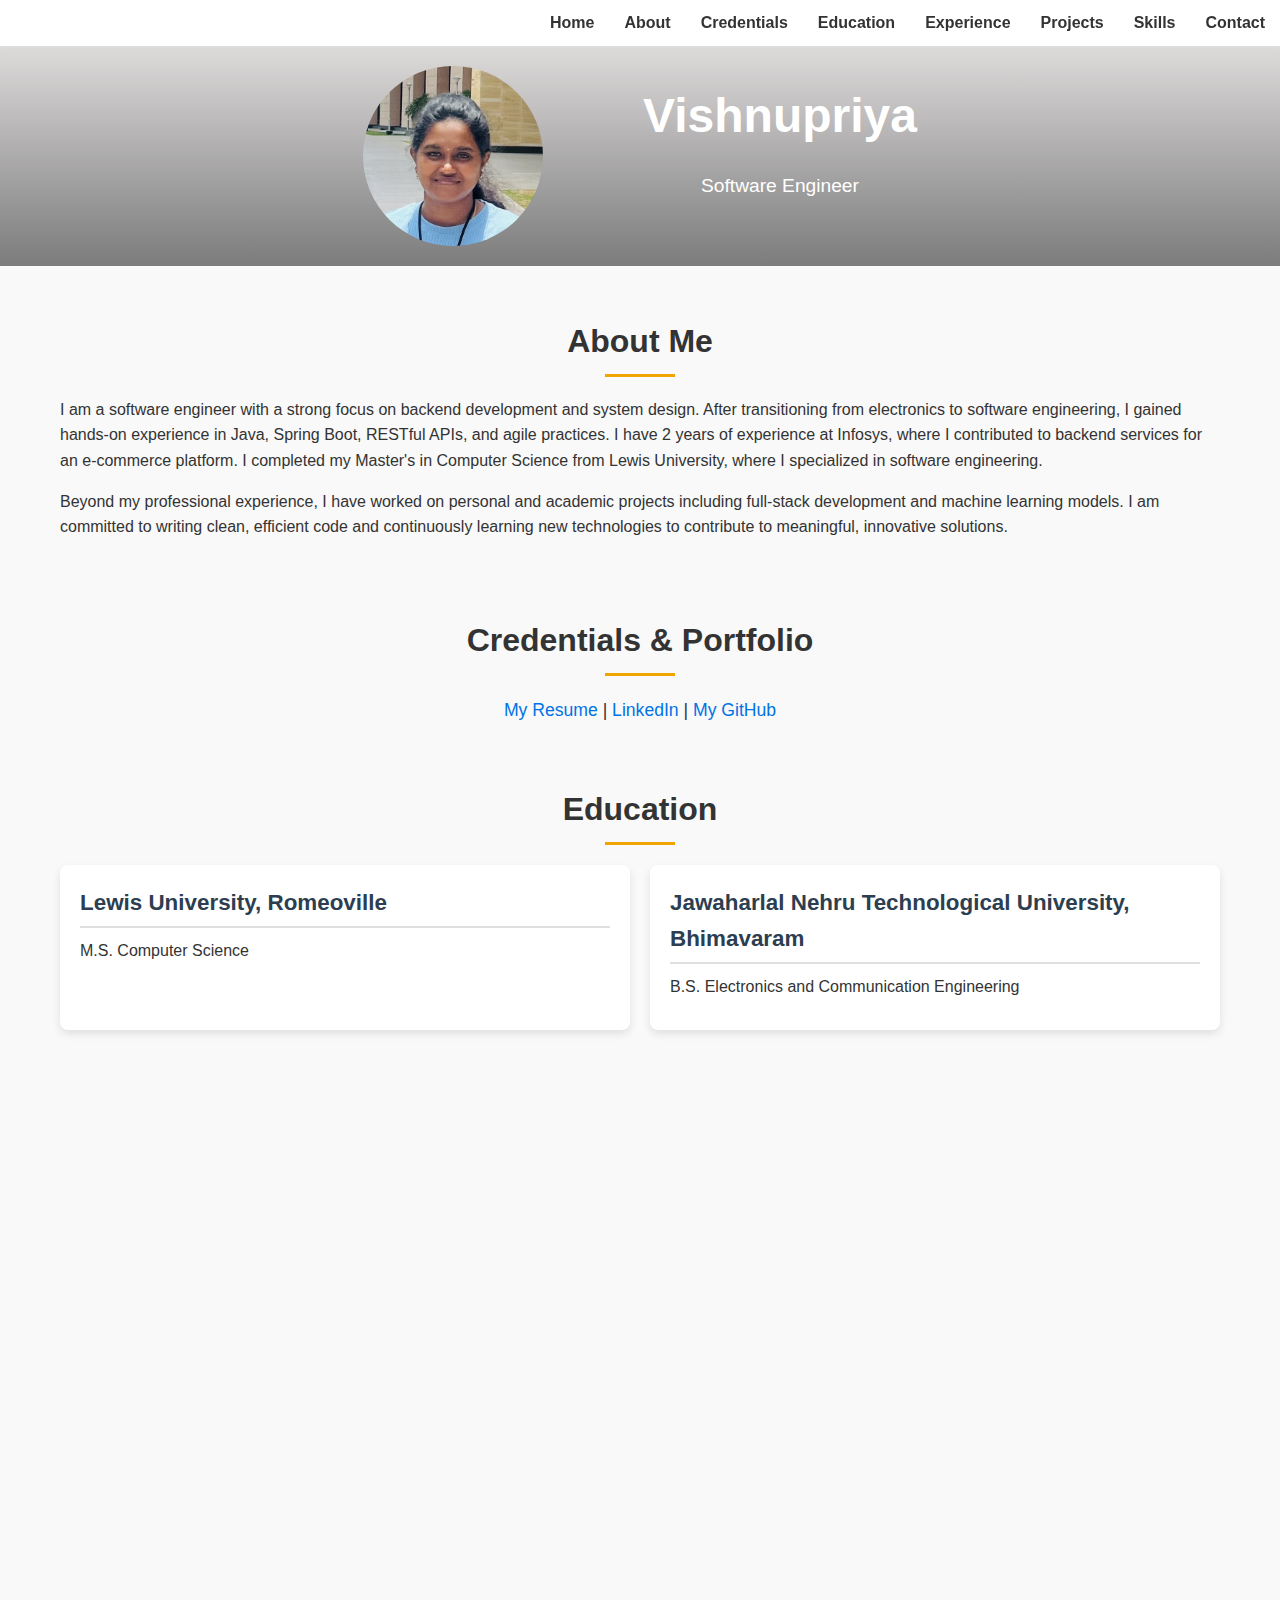
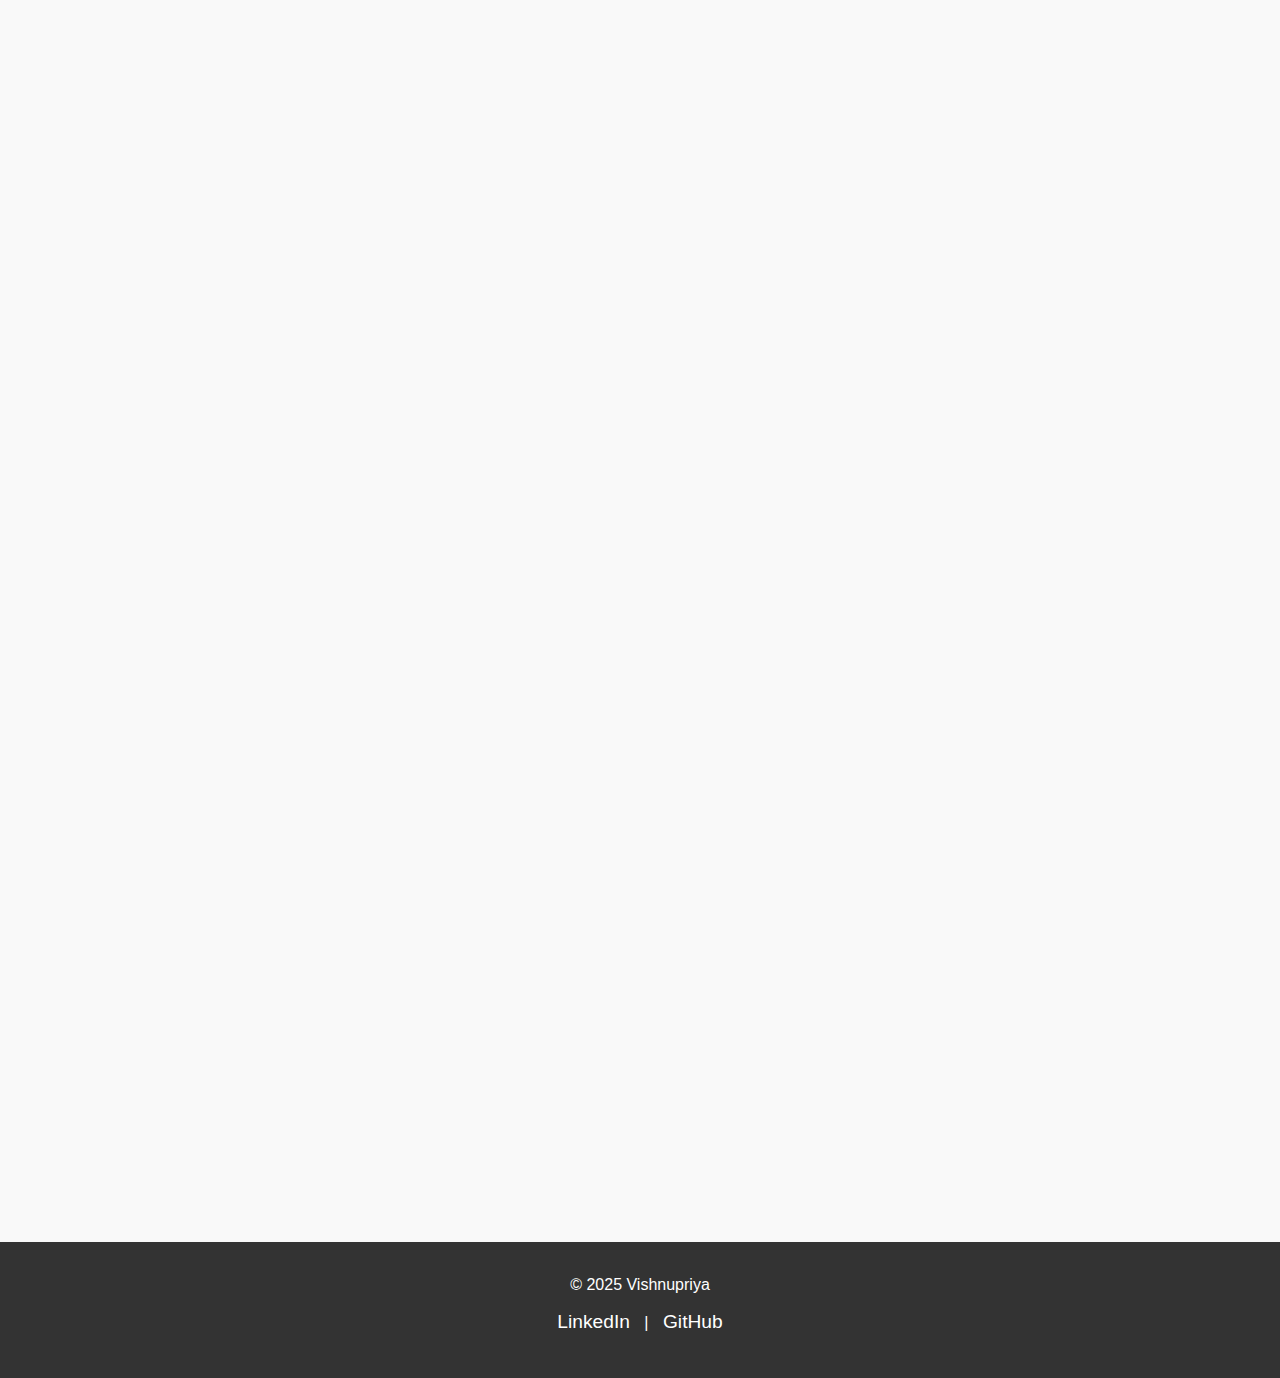
==== commit c80b30b8: "commit" ====
--- a/index.html
+++ b/index.html
@@ -30,16 +30,12 @@
         z-index: 1000;
       }
       nav .nav-container {
-        max-width: 1200px;
+        max-width: 250px;
         margin: 0 auto;
         padding: 10px 20px;
         display: flex;
         justify-content: space-between;
         align-items: center;
-      }
-      nav .nav-container h2 {
-        font-size: 1.5rem;
-        color: #f0a500;
       }
       nav ul { list-style: none; display: flex; }
       nav ul li { margin: 0 15px; }
@@ -63,9 +59,32 @@
         text-align: center;
         color: #fff;
       }
+  
       header .hero-content {
-        max-width: 800px;
-        padding: 0 20px;
+        display: flex;
+        align-items: center;
+        justify-content: center;
+        padding: 20px;
+      }
+
+      header .hero-content img {
+        margin-right: 100px;
+        border-radius: 50%;
+      }
+
+      header.text-content {
+        text-align: center;
+      }
+
+      header.text-content h1 {
+        margin: 0;
+        font-size: 24px;
+      }
+
+      header.text-content p {
+        margin: 5px 0 0;
+        font-size: 16px;
+        color: #555;
       }
       header h1 { font-size: 3rem; margin-bottom: 1rem; }
       header p { font-size: 1.2rem; margin-bottom: 2rem; }
@@ -172,7 +191,6 @@
     <!-- NAVIGATION -->
     <nav>
       <div class="nav-container">
-        <h2>Vishnupriya</h2>
         <ul>
           <li><a href="#home">Home</a></li>
           <li><a href="#about">About</a></li>
@@ -189,8 +207,11 @@
     <!-- HERO SECTION -->
     <header id="home">
       <div class="hero-content">
-        <h1>Vishnupriya</h1>
+        <img src="images/vishnu.jpg" alt="Vishnupriya" style="width:180px; height:180px; display:block; object-fit:cover;">
+        <div class="text-content">
+          <h1>Vishnupriya</h1>
         <p>Software Engineer</p>
+        </div>
       </div>
     </header>
     
